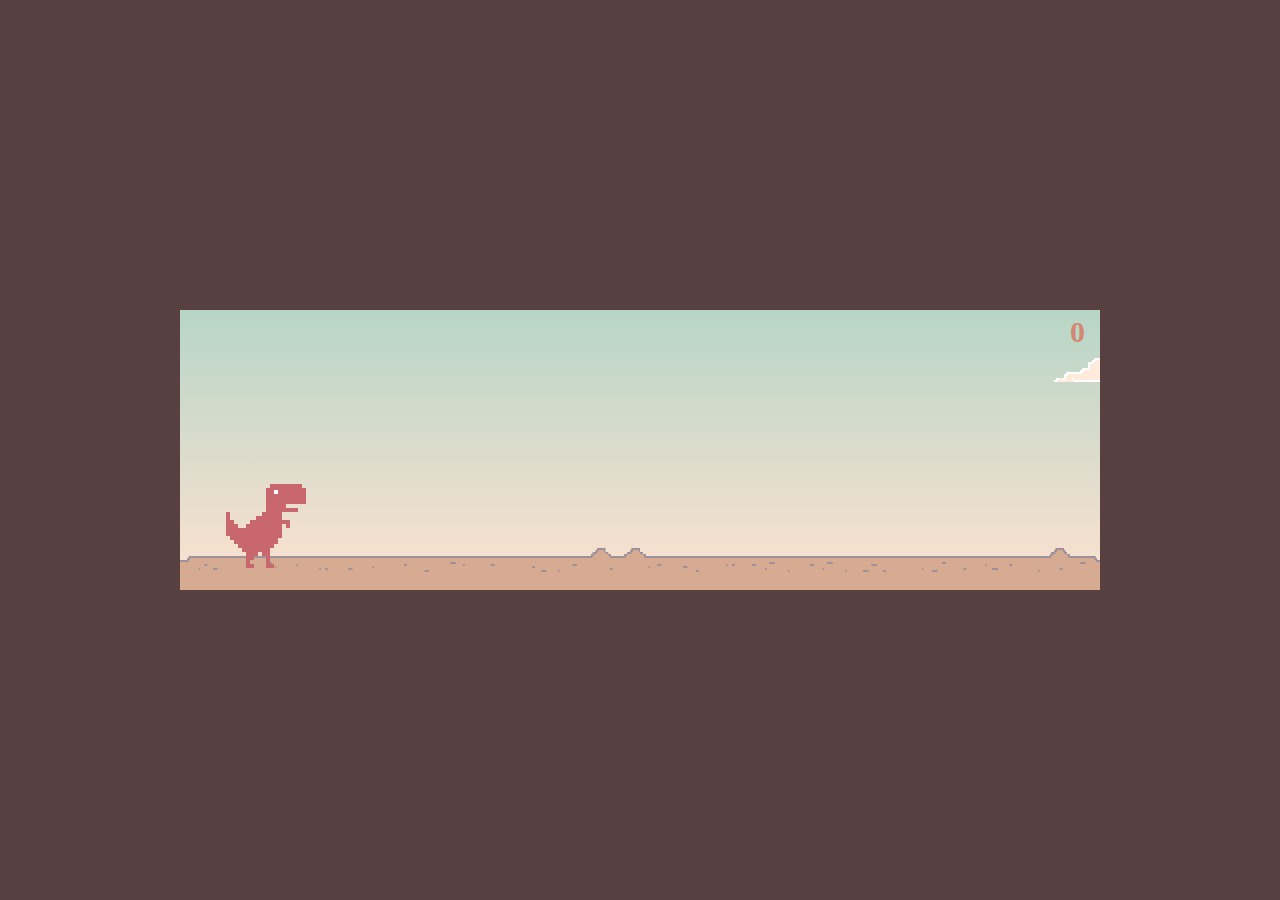
==== index.html @ d87d2362 "Agregamos un parrafo" ====
<!DOCTYPE html>
<html lang="en">
<head>
    <meta charset="UTF-8">
    <meta http-equiv="X-UA-Compatible" content="IE=edge">
    <meta name="viewport" content="width=device-width, initial-scale=1.0">
    <title>ROU ROU!!</title>
    <link rel="stylesheet" href="styles.css">
    <script src="javascript.js"></script>
    </style>
</head>
<body>

    <div class="contenedor">

        <div class="suelo"></div>
        
        <div class="dino dino-corriendo"></div>

        <div class="score">0</div>

    </div>

    <div class="game-over">No te preocupes mi king intentalo otra vez uwu</div>
    
</body>
</html>
---- styles.css ----
* {
    padding: 0;
    margin: 0;
}

body{
    height: 100vh;
    background: #584040;
    display: flex;
    align-items: center;
}

.contenedor {
    width: 920px;
    height: 280px;
    margin: 0 auto;
    
    position: relative;

    background: linear-gradient(#b7d6c7, transparent) #ffe2d1;/*linear-gradient(#90ebff, white);*/
    transition: background-color 1s linear;
    overflow: hidden;
}

.mediodia {
    background-color: #ffdcf3;
}

.tarde {
    background-color: #ffadad;
}

.noche {
    background-color: #aca8c7;
}

.dino {
    width: 84px;
    height: 84px;

    position: absolute;
    bottom: 22px;
    left: 42px;
    z-index: 2;

    background: url(dino.png) repeat-x 0px 0px;
    background-size: 336px 84px;
    background-position-x: 0px;

}

.dino-corriendo {
    animation: animarDino 0.25s steps(2) infinite;
}
.dino-estrellado {
    background-position-x: -252px;
}

.suelo {
    width: 200%;
    height: 42px;

    position: absolute;
    bottom: 0;
    left: 0;

    background: url(suelo.png) repeat-x 0px 0px;
    background-size: 50% 42px;

}

.cactus{
    width: 46px;
    height: 96px;

    position: absolute;
    bottom: 16px;
    left: 600px;
    z-index: 1;

    background: url(cactus1.png) no-repeat;
}
.cactus2{
    width: 98px;
    height: 66px;

    background: url(cactus2.png) no-repeat;
}

.nube{
    width: 92px;
    height: 26px;

    position: absolute;
    z-index: 0;

    background: url(nube.png) no-repeat;
    background-size: 92px 26px;
}

.score{
    width: 100px;
    height: 30px;

    position: absolute;
    top: 5px;
    right: 15px;
    z-index: 10;

    color: #d48871;
    font-family: Verdana;
    font-size: 30px;
    font-weight: bold;
    text-align: right;
}

.game-over{
    display: none;

    position: absolute;
    width: 100%;


    text-align: center;
    color: #7e928b;
    font-size: 30px;
    font-family: Verdana;
    font-weight: 700;
}

@keyframes animarDino{
    from{
        background-position-x: -84px;
    }
    to{
        background-position-x: -252px;
    }
}
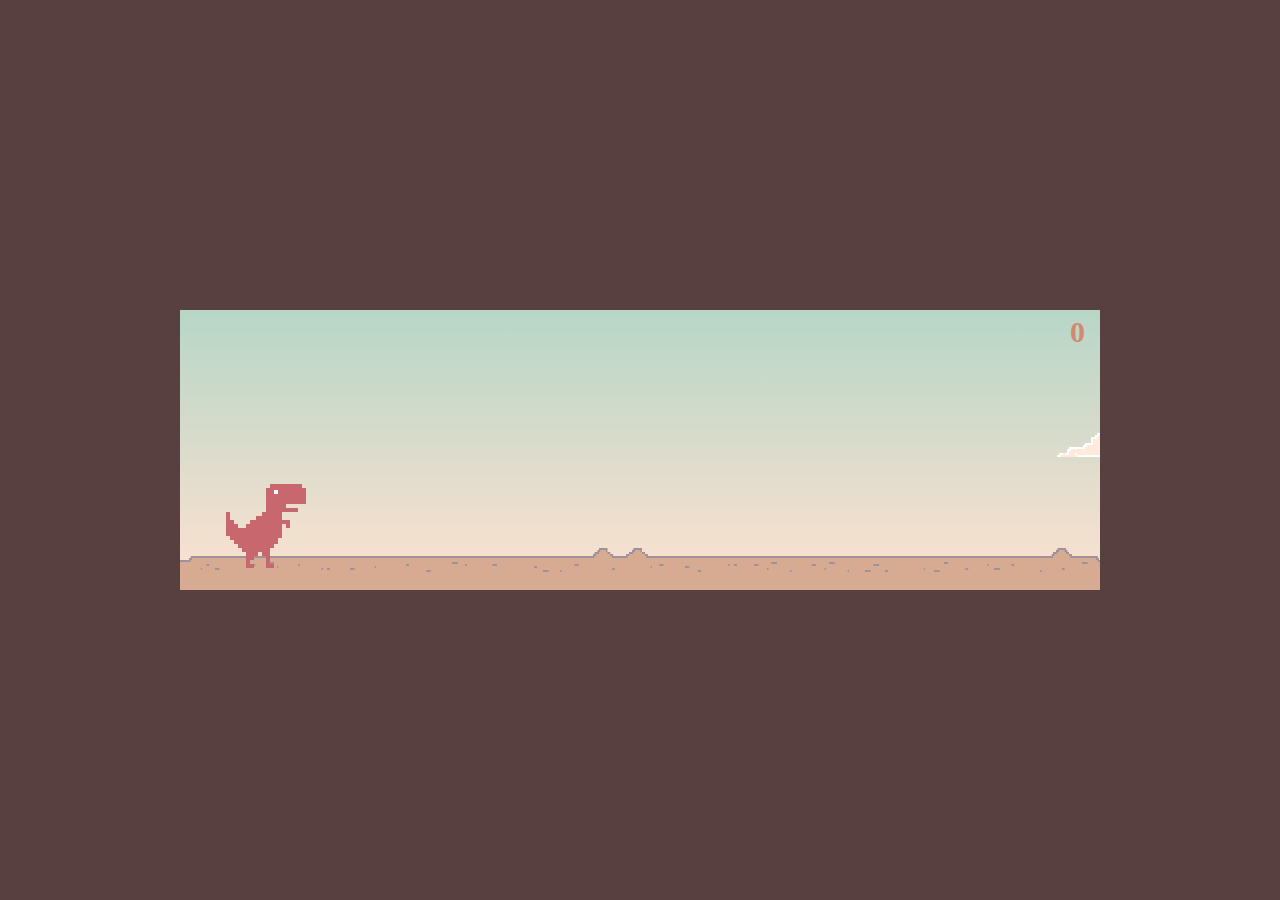
==== commit 37fce648: "Agregamos un parrafo" ====
--- a/index.html
+++ b/index.html
@@ -21,7 +21,7 @@
 
     </div>
 
-    <div class="game-over">No te preocupes mi king intentalo otra vez uwu</div>
+    <div class="game-over">Vuele a intentarlo otra vez mi king</div>
     
 </body>
 </html>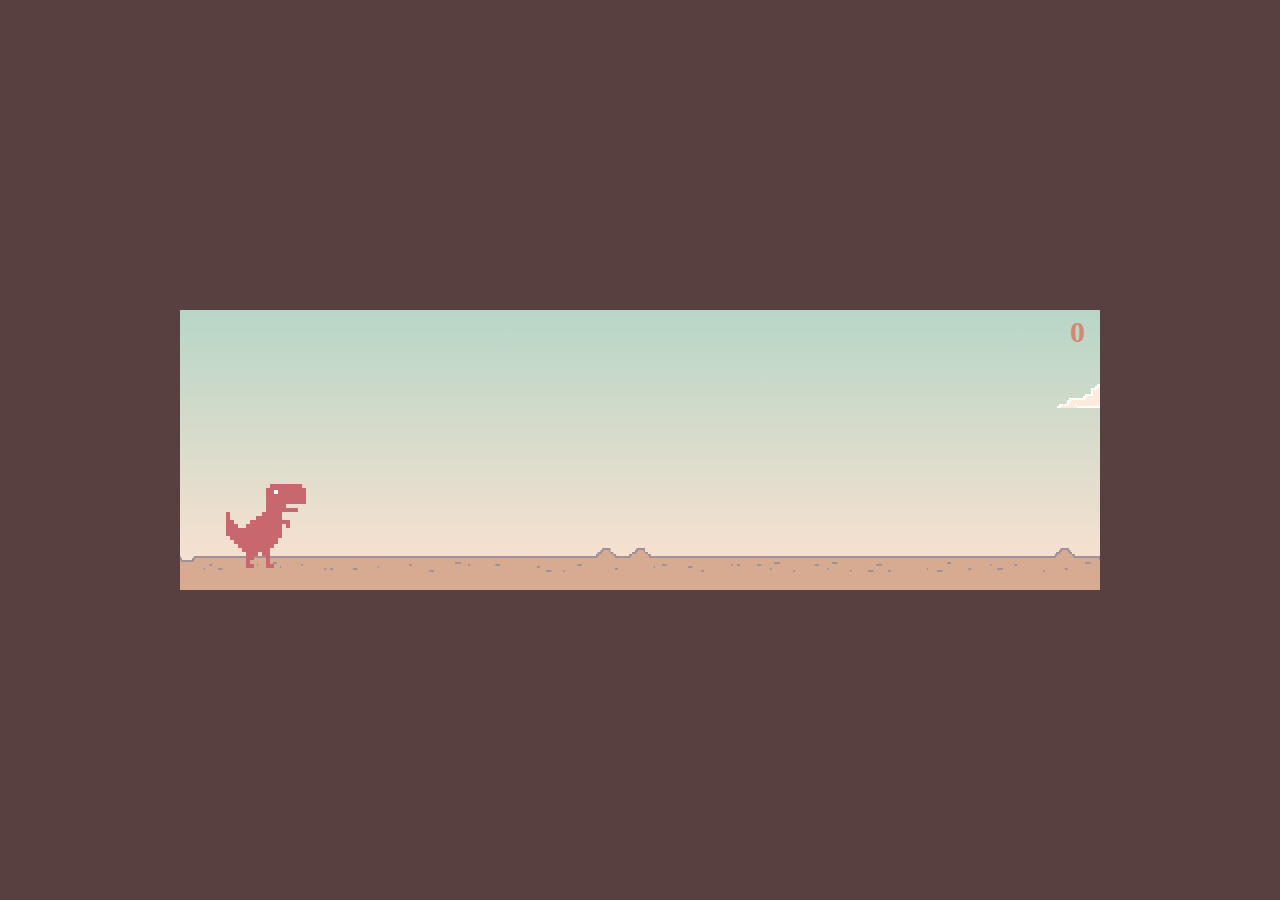
==== commit 2a7a560c: "Agregamos un parrafo" ====
--- a/index.html
+++ b/index.html
@@ -21,7 +21,7 @@
 
     </div>
 
-    <div class="game-over">Vuele a intentarlo otra vez mi king</div>
+    <div class="game-over">Porfavor vuelve a intentarlo</div>
     
 </body>
 </html>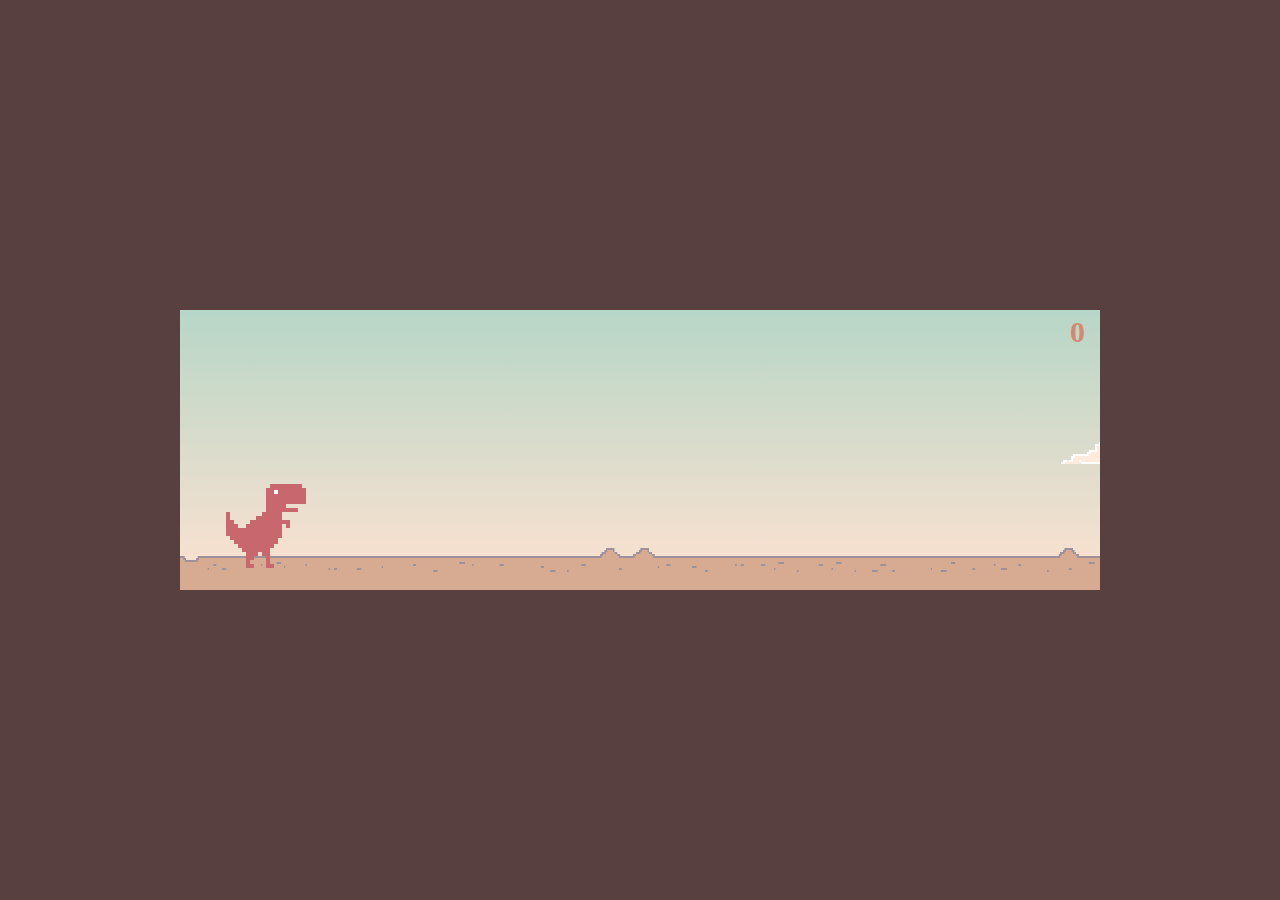
==== commit a8033bd7: "Agregamos un parrafo" ====
--- a/index.html
+++ b/index.html
@@ -21,7 +21,7 @@
 
     </div>
 
-    <div class="game-over">Porfavor vuelve a intentarlo</div>
+    <div class="game-over">No te preocupes mi mamboking intentalo otra vez</div>
     
 </body>
 </html>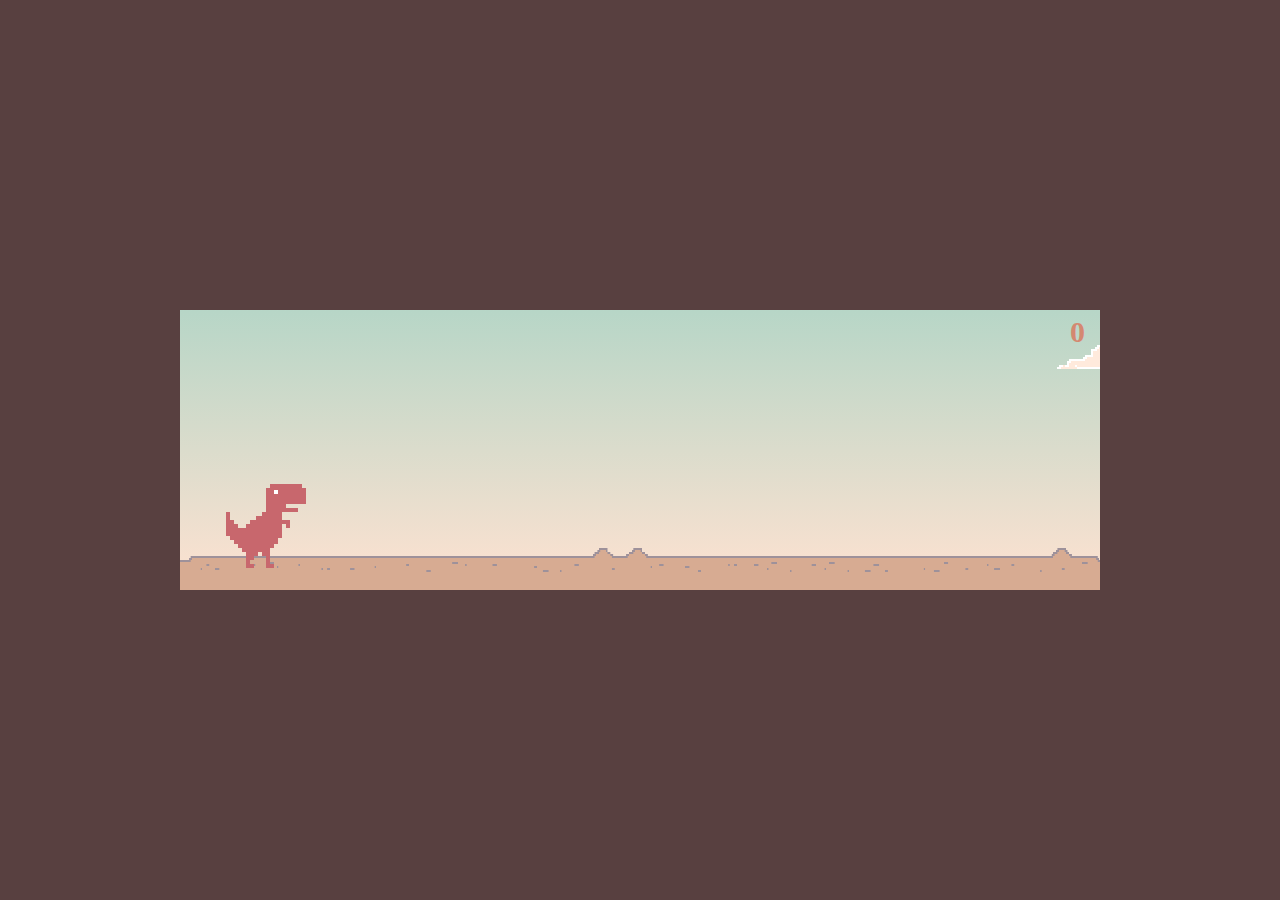
==== commit d33b6ebd: "Nuevo parrafo" ====
--- a/index.html
+++ b/index.html
@@ -21,7 +21,7 @@
 
     </div>
 
-    <div class="game-over">No te preocupes mi mamboking intentalo otra vez</div>
+    <div class="game-over">TTranquilo profe nadie puede a la primera me manda una cap de los puntos que hizo</div>
     
 </body>
 </html>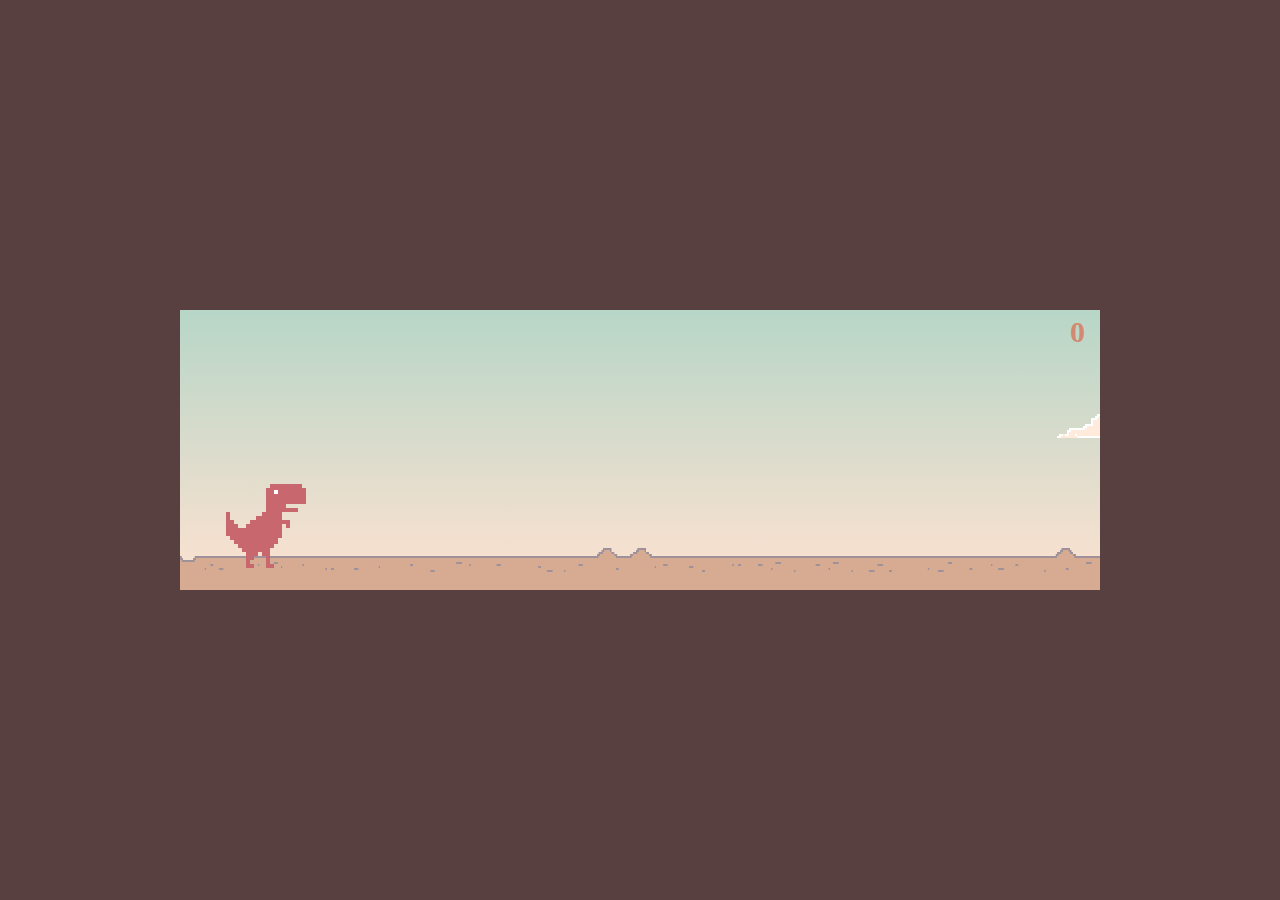
==== commit e7db6545: "Se corrigio una palabra" ====
--- a/index.html
+++ b/index.html
@@ -21,7 +21,7 @@
 
     </div>
 
-    <div class="game-over">TTranquilo profe nadie puede a la primera me manda una cap de los puntos que hizo</div>
+    <div class="game-over">Tranquilo profe nadie puede a la primera me manda una cap de los puntos que hizo</div>
     
 </body>
 </html>--- a/styles.css
+++ b/styles.css
@@ -119,11 +119,9 @@
 
     position: absolute;
     width: 100%;
-
-
     text-align: center;
     color: #7e928b;
-    font-size: 30px;
+    font-size: 15px;
     font-family: Verdana;
     font-weight: 700;
 }
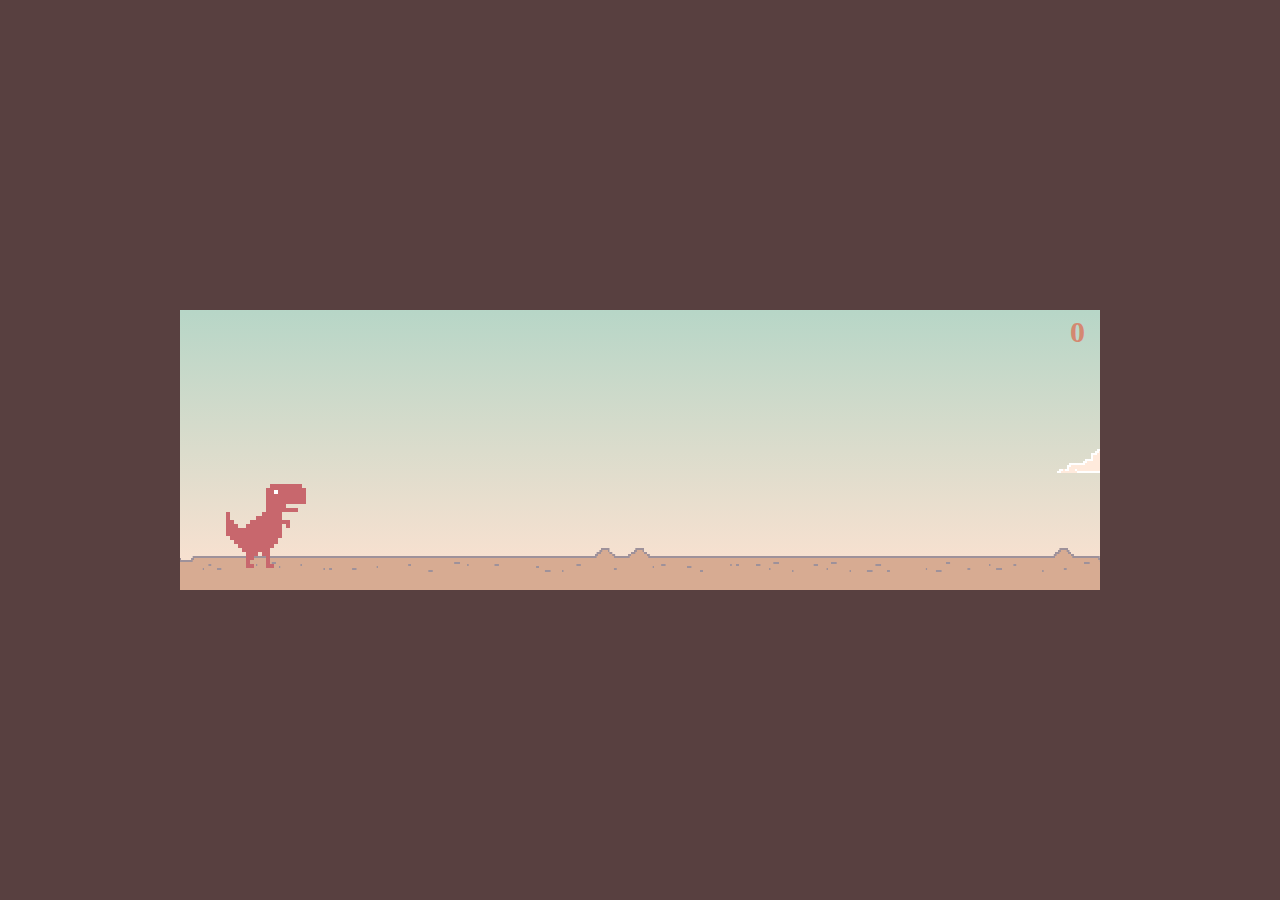
==== commit a12c6cef: "Se corrigio una palabra" ====
--- a/index.html
+++ b/index.html
@@ -20,8 +20,7 @@
         <div class="score">0</div>
 
     </div>
-
-    <div class="game-over">Tranquilo profe nadie puede a la primera me manda una cap de los puntos que hizo</div>
+    <div class="game-over">Tranquilo profe nadie puede a la primera me manda una cap de los puntos que hizo a mi watsh </div>
     
 </body>
 </html>--- a/styles.css
+++ b/styles.css
@@ -120,7 +120,7 @@
     position: absolute;
     width: 100%;
     text-align: center;
-    color: #7e928b;
+    color: #09130f;
     font-size: 15px;
     font-family: Verdana;
     font-weight: 700;
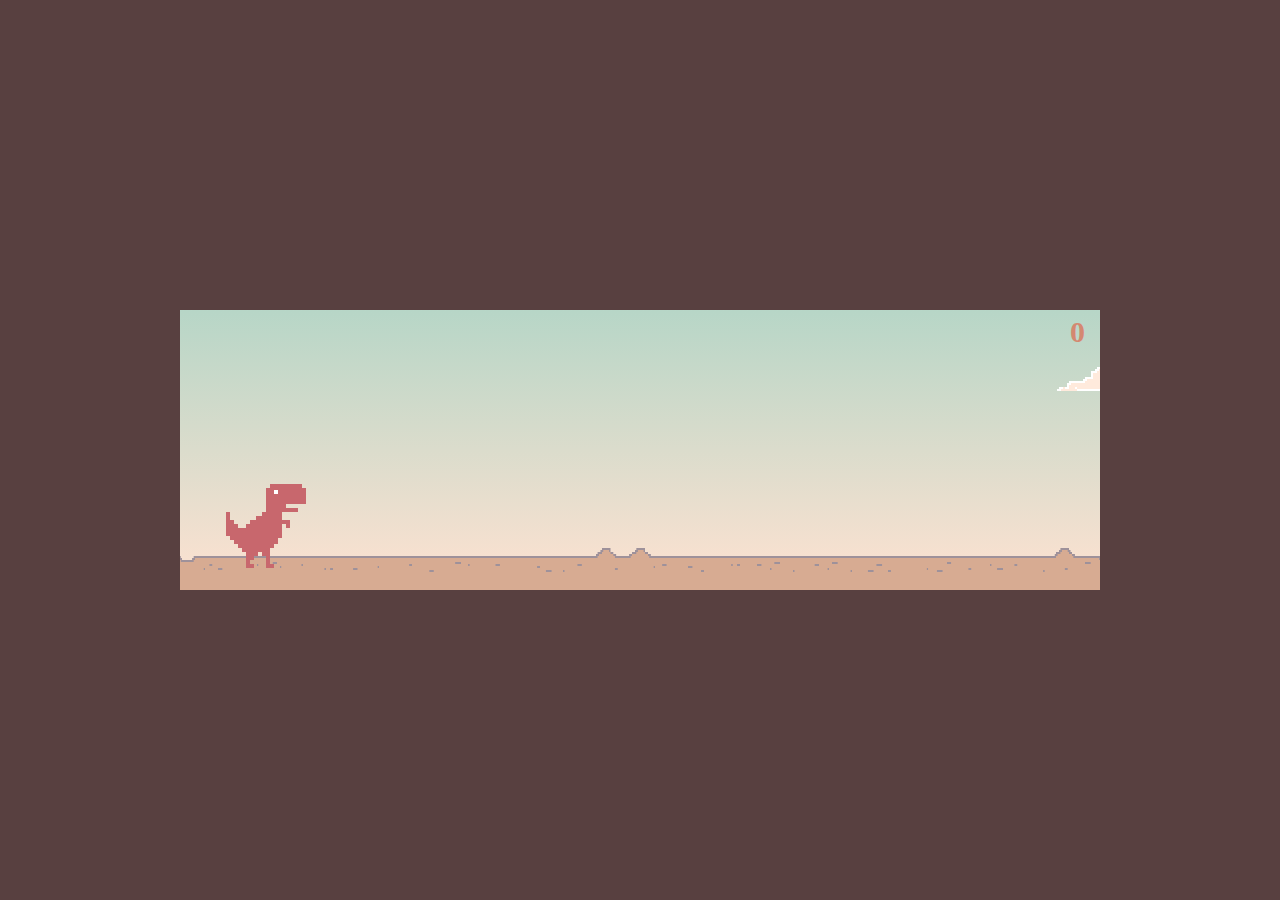
==== commit 96378c2f: "Se corrigio una palabra" ====
--- a/index.html
+++ b/index.html
@@ -20,7 +20,7 @@
         <div class="score">0</div>
 
     </div>
-    <div class="game-over">Tranquilo profe nadie puede a la primera me manda una cap de los puntos que hizo a mi watsh </div>
+    <div class="game-over">Tranquilo profe, nadie puede a la primera me manda una cap de los puntos que hizo a mi watsh </div>
     
 </body>
 </html>